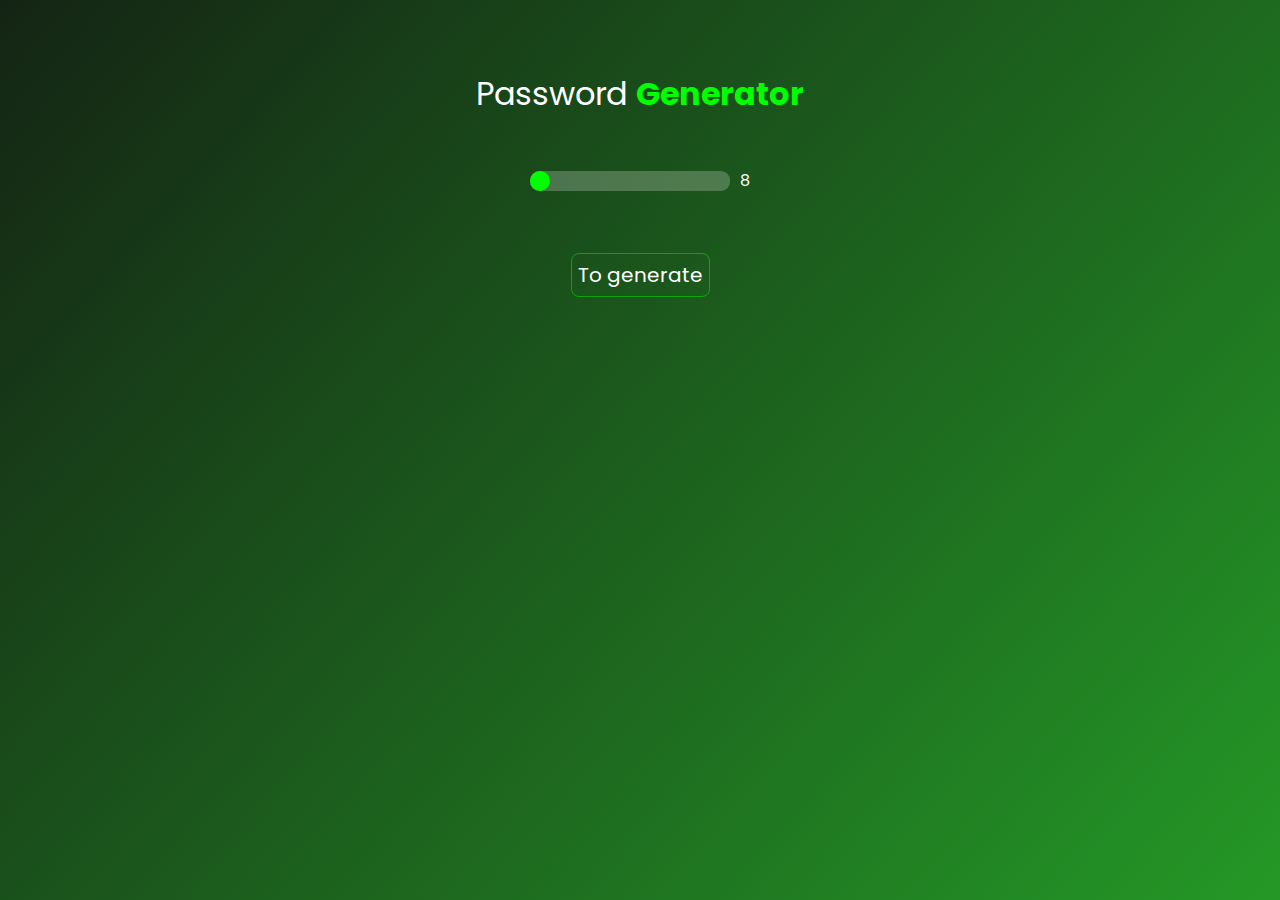
==== index.html @ dea3f0e6 "up" ====
<!DOCTYPE html>
<html lang="en">
<head>
    <meta charset="UTF-8">
    <meta name="viewport" content="width=device-width, initial-scale=1.0">
    <link rel="stylesheet" href="css/style.css">
    <title>password generator</title>
</head>
<body>
    <div class="container">
        <div class="title-container">
            <h1>password <span>generator</span></h1>
        </div>
        <div class="container-generator">
            <div class="sizePassword-container">
                <input type="range" name="sizePassword" class="sizePassword" min="8" max="15" value="8" onchange="showValueInput()">
                <span class="valueInput"></span>
            </div>

            <h2 class="yourPassword"></h2>
            <span class="passwordCopy"></span>
            </div>
            <button class="to-generate">To generate</button>
            <div class="yourPassword-container">
        </div>
    </div>
    <script src="js/script.js"></script>
</body>
</html>
---- css/style.css ----
@import url('https://fonts.googleapis.com/css2?family=Poppins:ital,wght@0,100;0,200;0,300;0,400;0,500;0,600;0,700;0,800;0,900;1,100;1,200;1,300;1,400;1,500;1,600;1,700;1,800;1,900&display=swap');


* {
    padding: 0;
    margin: 0;
    box-sizing: border-box;
    font-family: 'Poppins', sans-serif;
    font-weight: normal;
}

body {
    background: #142414 linear-gradient(132deg, #142414 0%, #249826 100%);
    min-height: 100vh;
    display: flex;
    justify-content: center;
    animation: animation-background 8s linear infinite
}

@keyframes animation-background {
    0% {
        background-size: 100%;
    }

    10% {
        background-size: 100%
    }
    25% {
        background-size: 150%;
    }

    50% {
        background-size: 200%;

    }

    75% {
        background-size: 150%;

    }
    90% {
        background-size: 100%

    }
    100% {
        background-size: 100%;

    }
}

.container {
    margin-top: 70px;
    display: flex;
    flex-direction: column;
    align-items: center;
}

.title-container h1 {
    color: #fff;
    text-transform: capitalize;
    margin-bottom: 50px;
}

.title-container h1 span{
    color: rgb(0, 255, 0);
    font-weight: bold;
}

.sizePassword-container {
    display: flex;
    align-items: center;
    gap: 10px;
    color: #fff;
    margin-bottom: 40px;
}


input[type='range'] {
    -webkit-appearance: none;
    background: #ffffff3a;
    outline: none;
    width: 250px;
    max-width: 200px;
    height: 20px;
    border-radius: 9px;   
}

input[type='range']::-webkit-slider-thumb {
    -webkit-appearance: none;
    appearance: none;
    width: 20px;
    height: 20px;
    border-radius: 50%; 
    background: rgb(0, 255, 0);
    cursor: pointer;
}

.container-generator {
    display: flex;
    flex-direction: column;
    align-items: center;
}

.to-generate {
    background: transparent;
    border: none;
    border: 1px solid rgba(0, 255, 0, 0.459);
    color: #fff;
    border-radius: 8px;
    padding: 6px;
    font-size: 20px;
    transition: .3s;
    cursor: pointer;
}

.to-generate:hover {
    background: #0b830b;
    border: none;
    transform: scale(1.05);
}

.yourPassword {
    margin-bottom: 20px;
    color: #fff;
    display: flex;
    gap: 20px;
    align-items: center;
}

.yourPassword img {
    cursor: pointer;
}

.passwordCopy {
    display: none;
}
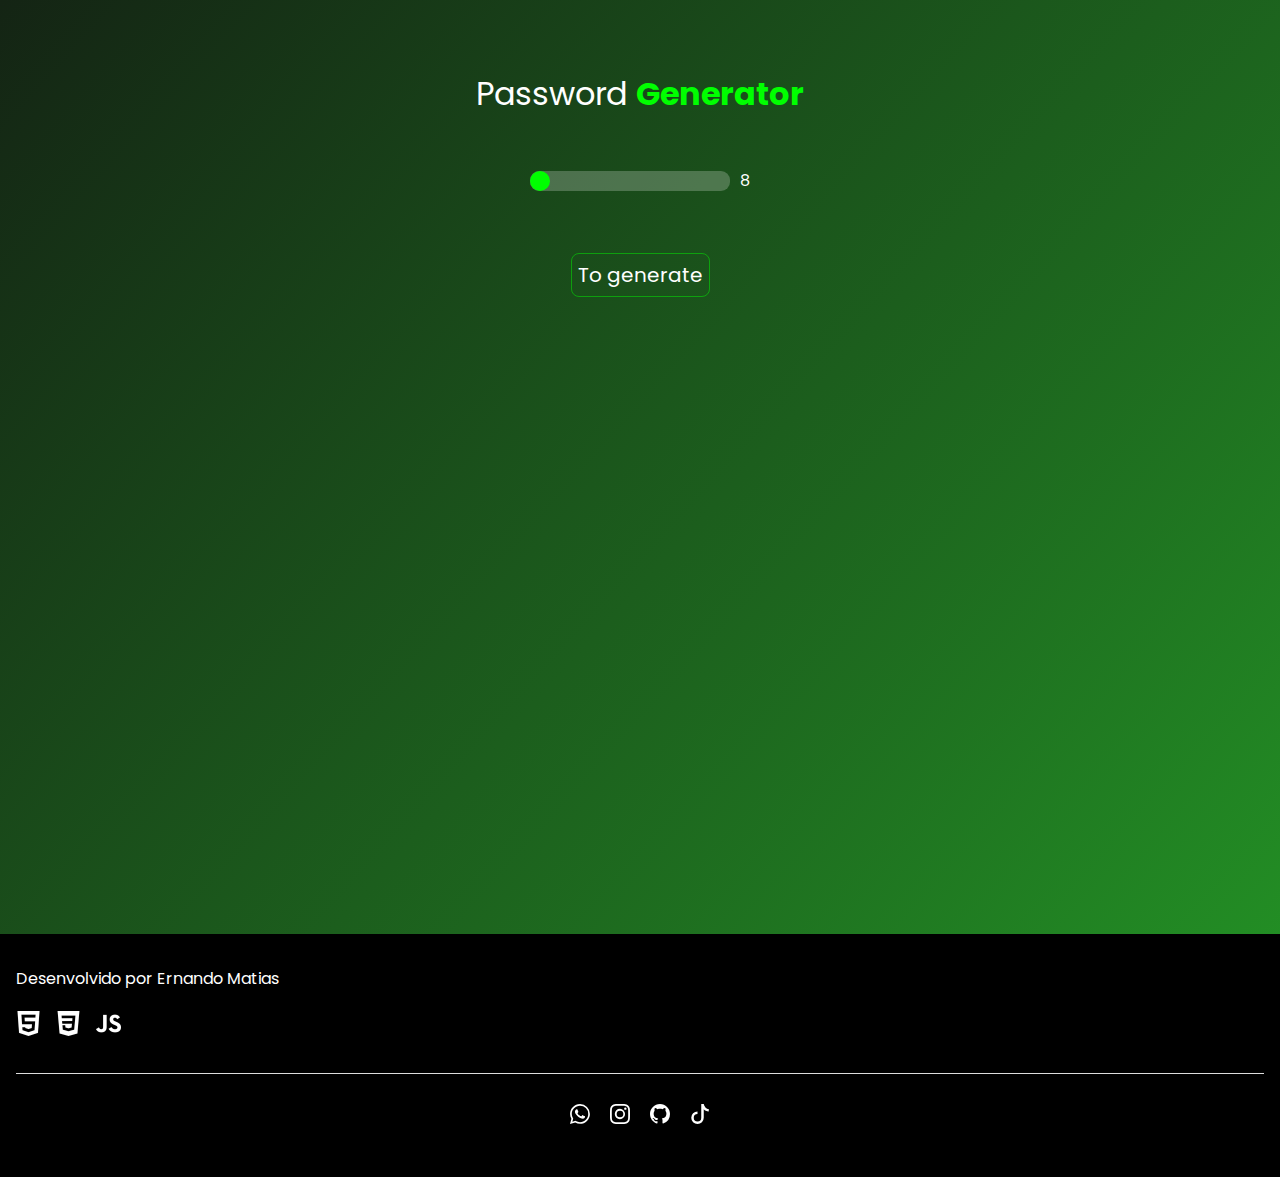
==== commit 7213b152: "up" ====
--- a/index.html
+++ b/index.html
@@ -1,29 +1,72 @@
 <!DOCTYPE html>
 <html lang="en">
-<head>
-    <meta charset="UTF-8">
-    <meta name="viewport" content="width=device-width, initial-scale=1.0">
-    <link rel="stylesheet" href="css/style.css">
+  <head>
+    <meta charset="UTF-8" />
+    <meta name="viewport" content="width=device-width, initial-scale=1.0" />
+    <link rel="stylesheet" href="css/style.css" />
+    <link rel="stylesheet" href="css/footer.css">
     <title>password generator</title>
-</head>
-<body>
+  </head>
+  <body>
     <div class="container">
-        <div class="title-container">
-            <h1>password <span>generator</span></h1>
+      <div class="title-container">
+        <h1>password <span>generator</span></h1>
+      </div>
+      <div class="container-generator">
+        <div class="sizePassword-container">
+          <input
+            type="range"
+            name="sizePassword"
+            class="sizePassword"
+            min="8"
+            max="15"
+            value="8"
+            onchange="showValueInput()"
+          />
+          <span class="valueInput"></span>
         </div>
-        <div class="container-generator">
-            <div class="sizePassword-container">
-                <input type="range" name="sizePassword" class="sizePassword" min="8" max="15" value="8" onchange="showValueInput()">
-                <span class="valueInput"></span>
-            </div>
 
-            <h2 class="yourPassword"></h2>
-            <span class="passwordCopy"></span>
-            </div>
-            <button class="to-generate">To generate</button>
-            <div class="yourPassword-container">
-        </div>
+        <h2 class="yourPassword"></h2>
+        <span class="passwordCopy"></span>
+      </div>
+      <button class="to-generate">To generate</button>
+      <div class="yourPassword-container"></div>
     </div>
+    <footer>
+      <div class="informacoes-profissionais">
+        <p>Desenvolvido por <strong>Ernando Matias</strong></p>
+        <ul class="habilidades">
+          <li><img src="img/html.png" /></li>
+          <li><img src="img/css.png" /></li>
+          <li><img src="img/js.png" /></li>
+        </ul>
+      </div>
+      <div class="redes-sociais">
+        <ul>
+          <li>
+            <a href="https://api.whatsapp.com/send?phone=558897244032"
+              ><img src="img/whatsapp.svg" alt="img/whatsapp.svg"
+            /></a>
+          </li>
+          <li>
+            <a href="https://www.instagram.com/a.m.ernando"
+              ><img src="img/instagram.svg" alt=""
+            /></a>
+          </li>
+          <li>
+            <a href="https://github.com/dErnandoV7"
+              ><img src="img/github.svg" alt=""
+            /></a>
+          </li>
+          <li>
+            <a href="https://www.tiktok.com/@servodejc"
+              ><img src="img/tiktok.svg" alt=""
+            /></a>
+          </li>
+        </ul>
+      </div>
+    </footer>
+
     <script src="js/script.js"></script>
-</body>
+  </body>
 </html>
--- a/css/style.css
+++ b/css/style.css
@@ -1,4 +1,3 @@
-
 @import url('https://fonts.googleapis.com/css2?family=Poppins:ital,wght@0,100;0,200;0,300;0,400;0,500;0,600;0,700;0,800;0,900;1,100;1,200;1,300;1,400;1,500;1,600;1,700;1,800;1,900&display=swap');
 
 
@@ -15,6 +14,7 @@
     min-height: 100vh;
     display: flex;
     justify-content: center;
+    flex-direction: column;
     animation: animation-background 8s linear infinite
 }
 
@@ -26,6 +26,7 @@
     10% {
         background-size: 100%
     }
+
     25% {
         background-size: 150%;
     }
@@ -39,10 +40,11 @@
         background-size: 150%;
 
     }
+
     90% {
         background-size: 100%
+    }
 
-    }
     100% {
         background-size: 100%;
 
@@ -54,6 +56,8 @@
     display: flex;
     flex-direction: column;
     align-items: center;
+    text-align: center;
+    min-height: 96vh;
 }
 
 .title-container h1 {
@@ -62,7 +66,7 @@
     margin-bottom: 50px;
 }
 
-.title-container h1 span{
+.title-container h1 span {
     color: rgb(0, 255, 0);
     font-weight: bold;
 }
@@ -83,7 +87,7 @@
     width: 250px;
     max-width: 200px;
     height: 20px;
-    border-radius: 9px;   
+    border-radius: 9px;
 }
 
 input[type='range']::-webkit-slider-thumb {
@@ -91,7 +95,7 @@
     appearance: none;
     width: 20px;
     height: 20px;
-    border-radius: 50%; 
+    border-radius: 50%;
     background: rgb(0, 255, 0);
     cursor: pointer;
 }
--- a/css/footer.css
+++ b/css/footer.css
@@ -0,0 +1,39 @@
+/* Footer */
+* {
+    list-style: none;
+}
+
+footer {
+    background: #000;
+    color: #fff;
+    padding: 2rem 1rem 1rem;
+}
+
+footer p {
+    margin-bottom: 20px;
+}
+
+
+.habilidades {
+    display: flex;
+    gap: 15px;
+}
+
+.habilidades img {
+    width: 25px;
+}
+
+.informacoes-profissionais {
+    padding-bottom: 30px;
+    border-bottom: 1px solid #ddd;
+}
+
+.redes-sociais {
+    padding: 30px;
+}
+
+.redes-sociais ul {
+    display: flex;
+    justify-content: center;
+    gap: 20px;
+}
